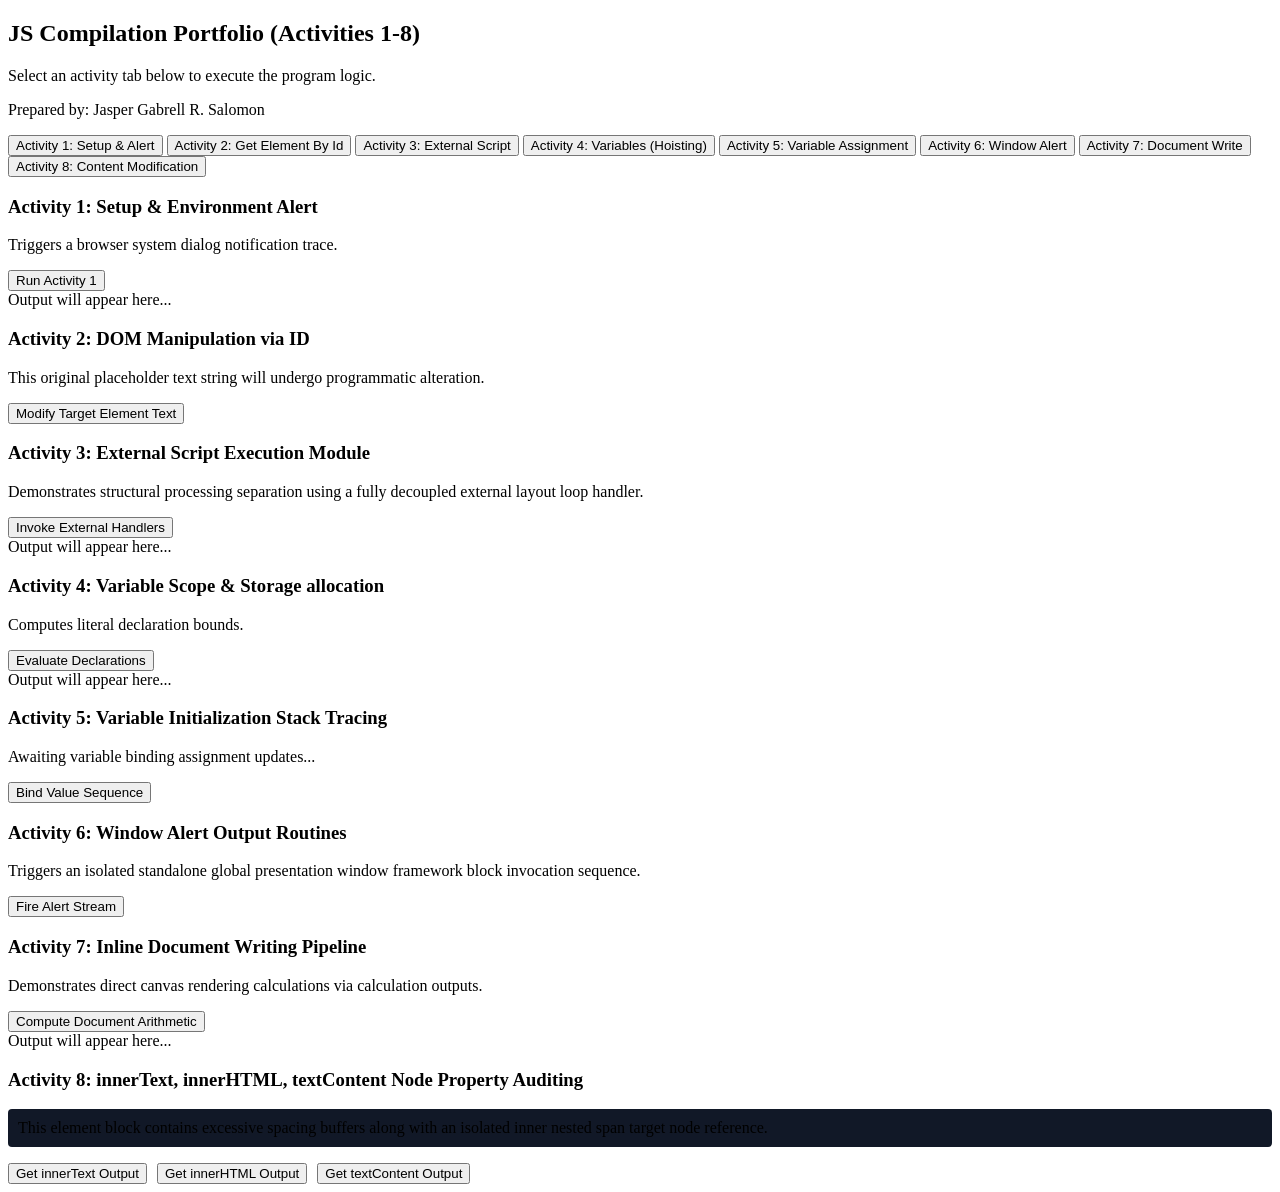
==== JavaScript/index.html @ 884a69a3 "Add files via upload" ====
<!DOCTYPE html>
<html lang="en">
<head>
    <meta charset="UTF-8">
    <meta name="viewport" content="width=device-width, initial-scale=1.0">
    <title>JavaScript Activities 1-8</title>
    <link rel="stylesheet" href="style.css">
</head>
<body>
    <div class="dashboard-container">
        <header>
            <h2>JS Compilation Portfolio (Activities 1-8)</h2>
            <p>Select an activity tab below to execute the program logic.</p>
            <p>Prepared by: Jasper Gabrell R. Salomon</p>
        </header>

        <div class="main-content">
            <nav class="activity-tabs">
                <button class="tab-btn active" onclick="openActivity(event, 'act1')">Activity 1: Setup & Alert</button>
                <button class="tab-btn" onclick="openActivity(event, 'act2')">Activity 2: Get Element By Id</button>
                <button class="tab-btn" onclick="openActivity(event, 'act3')">Activity 3: External Script</button>
                <button class="tab-btn" onclick="openActivity(event, 'act4')">Activity 4: Variables (Hoisting)</button>
                <button class="tab-btn" onclick="openActivity(event, 'act5')">Activity 5: Variable Assignment</button>
                <button class="tab-btn" onclick="openActivity(event, 'act6')">Activity 6: Window Alert</button>
                <button class="tab-btn" onclick="openActivity(event, 'act7')">Activity 7: Document Write</button>
                <button class="tab-btn" onclick="openActivity(event, 'act8')">Activity 8: Content Modification</button>
            </nav>

            <section class="display-panel">
                
                <div id="act1" class="tab-content active-content">
                    <h3>Activity 1: Setup & Environment Alert</h3>
                    <p>Triggers a browser system dialog notification trace.</p>
                    <button onclick="runActivity1()">Run Activity 1</button>
                    <div class="output-box" id="act1-out">Output will appear here...</div>
                </div>

                <div id="act2" class="tab-content">
                    <h3>Activity 2: DOM Manipulation via ID</h3>
                    <p id="act2-target">This original placeholder text string will undergo programmatic alteration.</p>
                    <button onclick="runActivity2()">Modify Target Element Text</button>
                </div>

                <div id="act3" class="tab-content">
                    <h3>Activity 3: External Script Execution Module</h3>
                    <p>Demonstrates structural processing separation using a fully decoupled external layout loop handler.</p>
                    <button onclick="runActivity3()">Invoke External Handlers</button>
                    <div class="output-box" id="act3-out">Output will appear here...</div>
                </div>

                <div id="act4" class="tab-content">
                    <h3>Activity 4: Variable Scope & Storage allocation</h3>
                    <p>Computes literal declaration bounds.</p>
                    <button onclick="runActivity4()">Evaluate Declarations</button>
                    <div class="output-box" id="act4-out">Output will appear here...</div>
                </div>

                <div id="act5" class="tab-content">
                    <h3>Activity 5: Variable Initialization Stack Tracing</h3>
                    <p id="act5-demo">Awaiting variable binding assignment updates...</p>
                    <button onclick="runActivity5()">Bind Value Sequence</button>
                </div>

                <div id="act6" class="tab-content">
                    <h3>Activity 6: Window Alert Output Routines</h3>
                    <p>Triggers an isolated standalone global presentation window framework block invocation sequence.</p>
                    <button onclick="runActivity6()">Fire Alert Stream</button>
                </div>

                <div id="act7" class="tab-content">
                    <h3>Activity 7: Inline Document Writing Pipeline</h3>
                    <p>Demonstrates direct canvas rendering calculations via calculation outputs.</p>
                    <button onclick="runActivity7()">Compute Document Arithmetic</button>
                    <div class="output-box" id="act7-out">Output will appear here...</div>
                </div>

                <div id="act8" class="tab-content">
                    <h3>Activity 8: innerText, innerHTML, textContent Node Property Auditing</h3>
                    <p id="act8-example" style="background:#111827; padding:10px; border-radius:4px;"> 
                        This element block contains excessive spacing buffers along with an isolated inner <span>nested span target</span> node reference.
                    </p>
                    <div style="display:flex; gap:10px; flex-wrap:wrap;">
                        <button onclick="getInnerText()">Get innerText Output</button>
                        <button onclick="getInnerHTML()">Get innerHTML Output</button>
                        <button onclick="getTextContent()">Get textContent Output</button>
                    </div>
                </div>

            </section>
        </div>
    </div>

    <script src="script.js"></script>
</body>
</html>
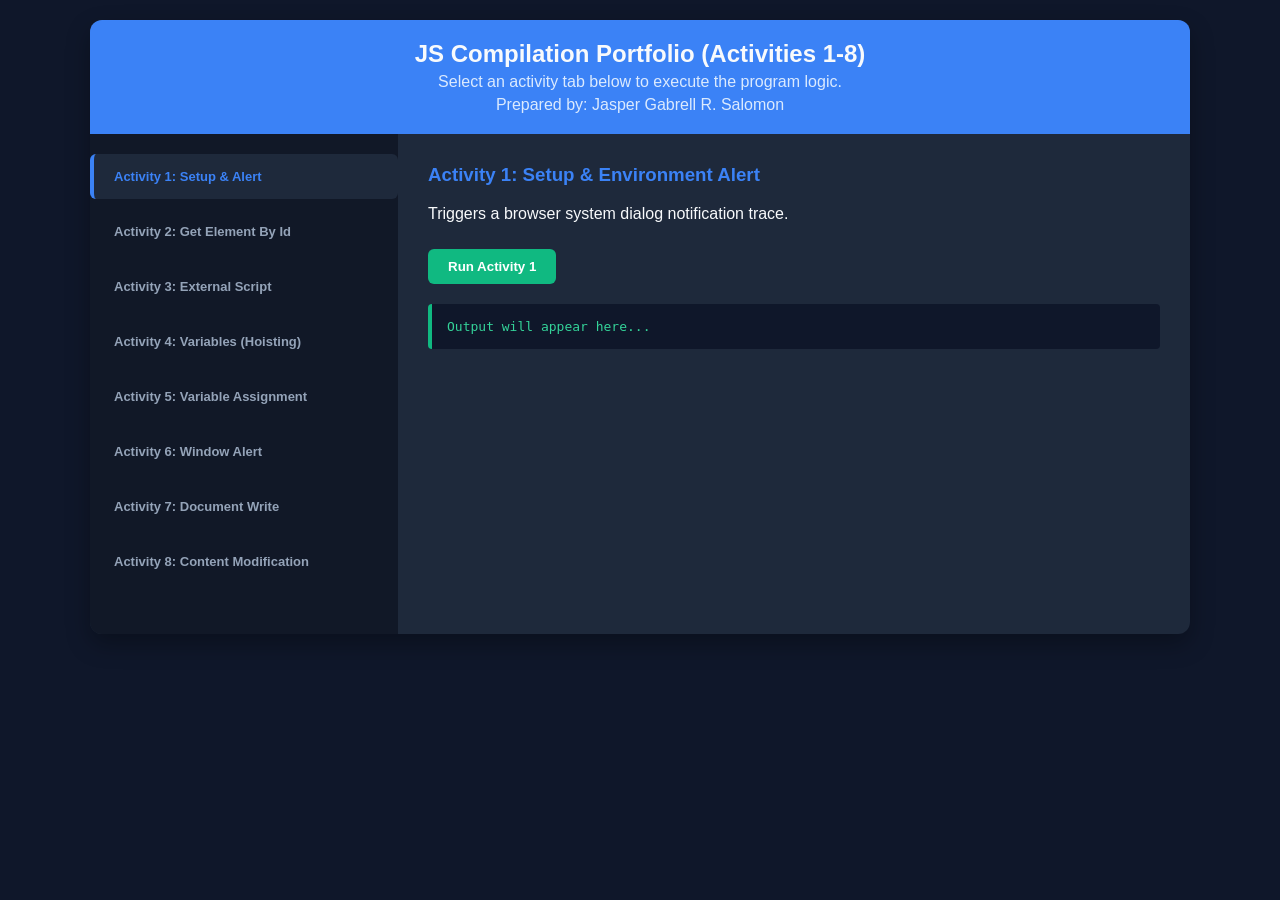
==== commit 4ccbff65: "Update index.html" ====
--- a/JavaScript/index.html
+++ b/JavaScript/index.html
@@ -4,7 +4,7 @@
     <meta charset="UTF-8">
     <meta name="viewport" content="width=device-width, initial-scale=1.0">
     <title>JavaScript Activities 1-8</title>
-    <link rel="stylesheet" href="style.css">
+    <link rel="stylesheet" href="Style.css">
 </head>
 <body>
     <div class="dashboard-container">
@@ -92,4 +92,4 @@
 
     <script src="script.js"></script>
 </body>
-</html>+</html>
--- a/JavaScript/Style.css
+++ b/JavaScript/Style.css
@@ -0,0 +1,17 @@
+body { font-family: 'Segoe UI', Tahoma, Geneva, Verdana, sans-serif; background-color: #0f172a; color: #f8fafc; margin: 0; padding: 20px; }
+.dashboard-container { max-width: 1100px; margin: 0 auto; background: #1e293b; border-radius: 12px; overflow: hidden; box-shadow: 0 10px 25px rgba(0,0,0,0.3); }
+header { background: #3b82f6; padding: 20px; text-align: center; }
+header h2 { margin: 0; font-size: 24px; }
+header p { margin: 5px 0 0 0; color: #dbeafe; }
+.main-content { display: flex; min-height: 500px; }
+.activity-tabs { width: 28%; background: #111827; display: flex; flex-direction: column; padding: 10px 0; }
+.tab-btn { background: none; border: none; color: #94a3b8; padding: 15px 20px; text-align: left; font-size: 13px; cursor: pointer; transition: all 0.2s; border-left: 4px solid transparent; }
+.tab-btn:hover { background: #1f2937; color: #f8fafc; }
+.tab-btn.active { background: #1e293b; color: #3b82f6; border-left-color: #3b82f6; font-weight: bold; }
+.display-panel { width: 72%; padding: 30px; box-sizing: border-box; }
+.tab-content { display: none; }
+.tab-content.active-content { display: block; }
+h3 { margin-top: 0; color: #3b82f6; }
+button { background: #10b981; color: white; border: none; padding: 10px 20px; font-weight: bold; border-radius: 6px; cursor: pointer; transition: background 0.2s; margin-top: 10px; }
+button:hover { background: #059669; }
+.output-box { margin-top: 20px; background: #0f172a; border-left: 4px solid #10b981; padding: 15px; border-radius: 4px; font-family: monospace; white-space: pre-line; color: #34d399; }
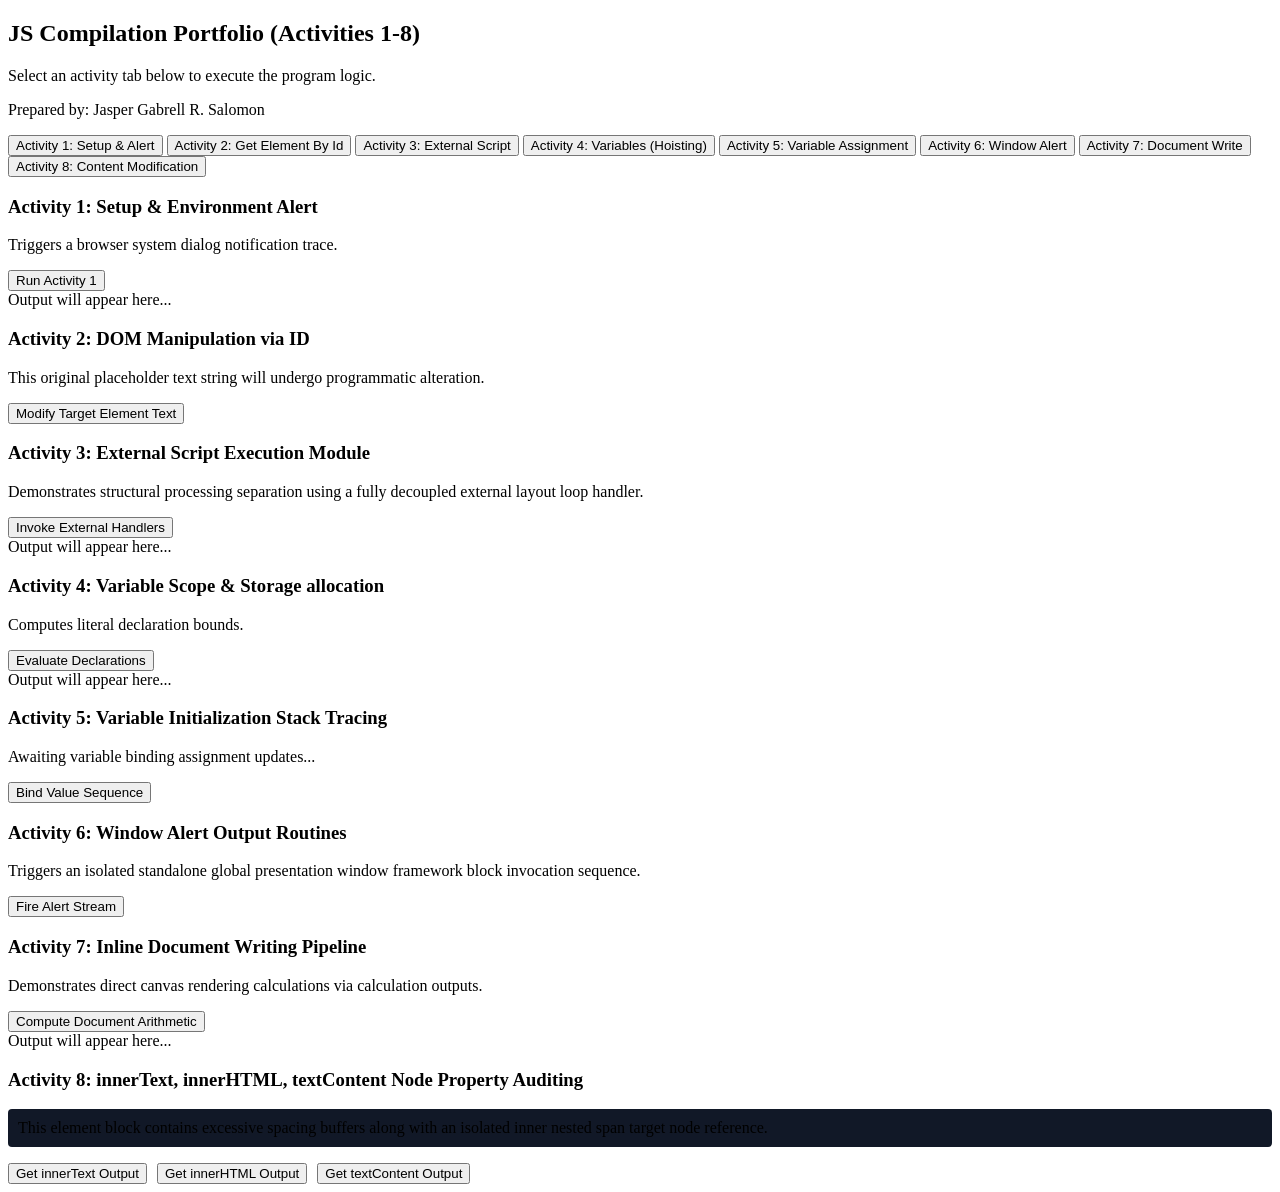
==== commit 51fb3b4a: "Update index.html" ====
--- a/JavaScript/index.html
+++ b/JavaScript/index.html
@@ -4,7 +4,7 @@
     <meta charset="UTF-8">
     <meta name="viewport" content="width=device-width, initial-scale=1.0">
     <title>JavaScript Activities 1-8</title>
-    <link rel="stylesheet" href="Style.css">
+    <link rel="stylesheet" href="style.css">
 </head>
 <body>
     <div class="dashboard-container">
